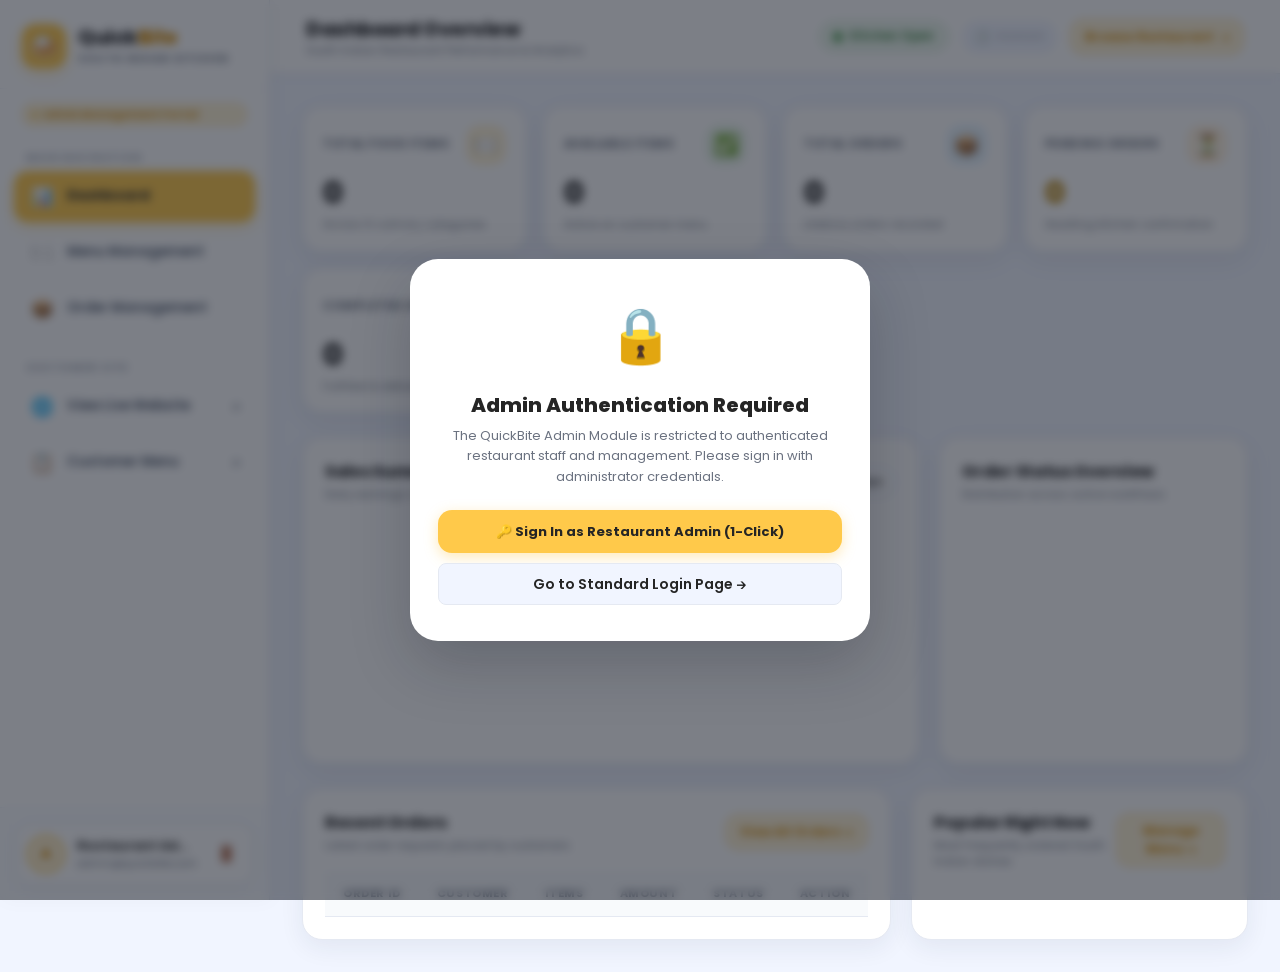
==== admin.html @ 6d0d82b1 "feat(admin): build South Indian Restaurant Admin Portal with menu CRUD and order management" ====
<!DOCTYPE html>
<html lang="en">
<head>
  <meta charset="UTF-8">
  <meta name="viewport" content="width=device-width, initial-scale=1.0">
  <title>Admin Portal — QuickBite South Indian Restaurant</title>
  
  <!-- Google Fonts: Poppins & Plus Jakarta Sans -->
  <link rel="preconnect" href="https://fonts.googleapis.com">
  <link rel="preconnect" href="https://fonts.gstatic.com" crossorigin>
  <link href="https://fonts.googleapis.com/css2?family=Plus+Jakarta+Sans:wght@400;500;600;700;800&family=Poppins:wght@300;400;500;600;700;800&display=swap" rel="stylesheet">
  
  <!-- Admin Stylesheet -->
  <link rel="stylesheet" href="css/admin.css">
  
  <!-- Favicon -->
  <link rel="icon" href="data:image/svg+xml,<svg xmlns=%22http://www.w3.org/2000/svg%22 viewBox=%220 0 100 100%22><text y=%22.9em%22 font-size=%2290%22>🍛</text></svg>">
</head>
<body>

  <!-- Mobile Sidebar Backdrop Overlay -->
  <div id="sidebar-backdrop" class="sidebar-backdrop" onclick="window.QuickBiteAdmin.closeMobileSidebar()"></div>

  <!-- Admin App Shell -->
  <div class="admin-shell">

    <!-- ========================================================================
         1. Sidebar Navigation
         ======================================================================== -->
    <aside id="admin-sidebar" class="admin-sidebar" aria-label="Admin Navigation Sidebar">
      <!-- Sidebar Brand Header -->
      <div class="sidebar-brand">
        <div class="sidebar-brand-mark" aria-hidden="true">🍛</div>
        <div class="sidebar-brand-text">
          <h1>Quick<span>Bite</span></h1>
          <p>South Indian Kitchen</p>
        </div>
      </div>

      <div class="sidebar-role-badge">
        <span>Admin Management Portal</span>
      </div>

      <!-- Navigation Links -->
      <nav class="sidebar-nav">
        <div class="nav-section-title">Main Navigation</div>
        <ul class="sidebar-nav-list">
          <li class="sidebar-nav-item">
            <a href="#dashboard" class="sidebar-nav-link active" data-view="dashboard">
              <span class="nav-icon">📊</span>
              <span>Dashboard</span>
            </a>
          </li>
          <li class="sidebar-nav-item">
            <a href="#menu" class="sidebar-nav-link" data-view="menu">
              <span class="nav-icon">🍽️</span>
              <span>Menu Management</span>
            </a>
          </li>
          <li class="sidebar-nav-item">
            <a href="#orders" class="sidebar-nav-link" data-view="orders">
              <span class="nav-icon">📦</span>
              <span>Order Management</span>
              <span id="badge-orders-pending" class="badge-counter" style="display: none;">0</span>
            </a>
          </li>
        </ul>

        <div class="nav-section-title" style="margin-top: 18px;">Customer Site</div>
        <ul class="sidebar-nav-list">
          <li class="sidebar-nav-item">
            <a href="index.html" class="sidebar-nav-link" target="_blank" rel="noopener">
              <span class="nav-icon">🌐</span>
              <span>View Live Website</span>
              <span style="margin-left: auto; font-size: 11px;">↗</span>
            </a>
          </li>
          <li class="sidebar-nav-item">
            <a href="menu.html" class="sidebar-nav-link" target="_blank" rel="noopener">
              <span class="nav-icon">📋</span>
              <span>Customer Menu</span>
              <span style="margin-left: auto; font-size: 11px;">↗</span>
            </a>
          </li>
        </ul>
      </nav>

      <!-- Sidebar Footer / Admin Session Profile -->
      <div class="sidebar-footer">
        <div class="admin-profile-card">
          <div class="admin-avatar">A</div>
          <div class="admin-info">
            <strong id="sidebar-admin-name">Restaurant Admin</strong>
            <small id="sidebar-admin-email">admin@quickbite.com</small>
          </div>
          <button type="button" class="btn-sidebar-logout" onclick="window.QuickBiteAdmin.handleLogout()" title="Log Out of Admin Portal" aria-label="Log Out">
            🚪
          </button>
        </div>
      </div>
    </aside>

    <!-- ========================================================================
         2. Main Administration Area
         ======================================================================== -->
    <main class="admin-main">

      <!-- Top Header Navigation -->
      <header class="admin-topbar">
        <div class="topbar-left">
          <button type="button" class="btn-mobile-toggle" onclick="window.QuickBiteAdmin.toggleMobileSidebar()" aria-label="Toggle navigation drawer">
            ☰
          </button>
          <div class="page-breadcrumb">
            <h2 id="topbar-breadcrumb-title">Dashboard Overview</h2>
            <p id="topbar-breadcrumb-sub">South Indian Restaurant Performance & Analytics</p>
          </div>
        </div>

        <div class="topbar-right">
          <!-- Kitchen Status Pill -->
          <button type="button" id="kitchen-status-pill" class="kitchen-live-pill" onclick="window.QuickBiteAdmin.toggleKitchenStatus()" title="Click to toggle kitchen status">
            <span class="kitchen-dot"></span>
            <span>Kitchen Open</span>
          </button>

          <!-- Digital Live Clock -->
          <div class="live-clock" title="Current Restaurant Time">
            <span>🕒</span>
            <span id="topbar-live-clock">--:--:--</span>
          </div>

          <!-- Customer Website Quick Link -->
          <a href="index.html" class="btn-topbar-action" target="_blank" rel="noopener">
            <span>Browse Restaurant</span>
            <span>↗</span>
          </a>
        </div>
      </header>

      <!-- Dynamic Views Container -->
      <div class="admin-content-area">

        <!-- ====================================================================
             VIEW 1: Dashboard
             ==================================================================== -->
        <section id="view-dashboard" class="admin-view active-view" aria-label="Dashboard Overview">

          <!-- 6 Key Statistics Cards -->
          <div class="dashboard-summary-grid">
            <!-- 1. Total Food Items -->
            <div class="stat-card">
              <div class="stat-card-header">
                <span class="stat-card-title">Total Food Items</span>
                <div class="stat-icon-wrap stat-icon-yellow">🍽️</div>
              </div>
              <div class="stat-value" id="stat-total-food">0</div>
              <div class="stat-subtext">Across 6 culinary categories</div>
            </div>

            <!-- 2. Available Food Items -->
            <div class="stat-card">
              <div class="stat-card-header">
                <span class="stat-card-title">Available Items</span>
                <div class="stat-icon-wrap stat-icon-green">✅</div>
              </div>
              <div class="stat-value" id="stat-avail-food">0</div>
              <div class="stat-subtext">Active on customer menu</div>
            </div>

            <!-- 3. Total Orders -->
            <div class="stat-card">
              <div class="stat-card-header">
                <span class="stat-card-title">Total Orders</span>
                <div class="stat-icon-wrap stat-icon-blue">📦</div>
              </div>
              <div class="stat-value" id="stat-total-orders">0</div>
              <div class="stat-subtext">Lifetime orders recorded</div>
            </div>

            <!-- 4. Pending Orders -->
            <div class="stat-card">
              <div class="stat-card-header">
                <span class="stat-card-title">Pending Orders</span>
                <div class="stat-icon-wrap stat-icon-amber">⏳</div>
              </div>
              <div class="stat-value" id="stat-pending-orders" style="color: #B78103;">0</div>
              <div class="stat-subtext">Awaiting kitchen confirmation</div>
            </div>

            <!-- 5. Completed Orders -->
            <div class="stat-card">
              <div class="stat-card-header">
                <span class="stat-card-title">Completed Orders</span>
                <div class="stat-icon-wrap stat-icon-purple">🎉</div>
              </div>
              <div class="stat-value" id="stat-completed-orders">0</div>
              <div class="stat-subtext">Fulfilled &amp; delivered</div>
            </div>

            <!-- 6. Total Revenue -->
            <div class="stat-card">
              <div class="stat-card-header">
                <span class="stat-card-title">Total Revenue</span>
                <div class="stat-icon-wrap stat-icon-gold">₹</div>
              </div>
              <div class="stat-value" id="stat-total-revenue" style="color: var(--gold-dark);">₹0</div>
              <div class="stat-subtext">
                <span class="stat-trend-up">↑ 12.8%</span> vs last week
              </div>
            </div>
          </div>

          <!-- Mid Section: Sales Analytics Chart & Order Status Overview -->
          <div class="dashboard-analytics-grid">
            <!-- Left: Sales Revenue Chart -->
            <div class="analytics-card">
              <div class="card-header-row">
                <div>
                  <h3 class="card-heading">Sales Summary &amp; Revenue Curve</h3>
                  <p class="card-subtitle">Daily earnings over the past 7 days (₹ INR)</p>
                </div>
                <div class="pill-select-group">
                  <span class="pill-tab active">Past 7 Days</span>
                </div>
              </div>

              <!-- SVG Sales Chart -->
              <div id="dashboard-sales-chart" class="chart-container">
                <!-- Dynamically populated SVG curve by js/admin.js -->
              </div>
            </div>

            <!-- Right: Order Status Overview -->
            <div class="analytics-card">
              <div class="card-header-row">
                <div>
                  <h3 class="card-heading">Order Status Overview</h3>
                  <p class="card-subtitle">Distribution across active workflows</p>
                </div>
              </div>

              <!-- Status Distribution Progress Bars -->
              <div id="status-progress-container" class="status-progress-list">
                <!-- Rendered dynamically -->
              </div>
            </div>
          </div>

          <!-- Lower Section: Recent Orders & Popular Dishes -->
          <div class="dashboard-lower-grid">
            <!-- Left: Recent Orders Table -->
            <div class="analytics-card">
              <div class="card-header-row">
                <div>
                  <h3 class="card-heading">Recent Orders</h3>
                  <p class="card-subtitle">Latest order requests placed by customers</p>
                </div>
                <button type="button" class="btn-topbar-action" onclick="window.QuickBiteAdmin.switchView('orders')">
                  View All Orders →
                </button>
              </div>

              <div class="table-responsive">
                <table class="admin-table">
                  <thead>
                    <tr>
                      <th>Order ID</th>
                      <th>Customer</th>
                      <th>Items</th>
                      <th>Amount</th>
                      <th>Status</th>
                      <th>Action</th>
                    </tr>
                  </thead>
                  <tbody id="recent-orders-tbody">
                    <!-- Populated dynamically -->
                  </tbody>
                </table>
              </div>
            </div>

            <!-- Right: Popular Food Items -->
            <div class="analytics-card">
              <div class="card-header-row">
                <div>
                  <h3 class="card-heading">Popular Right Now</h3>
                  <p class="card-subtitle">Most frequently ordered South Indian dishes</p>
                </div>
                <button type="button" class="btn-topbar-action" onclick="window.QuickBiteAdmin.switchView('menu')">
                  Manage Menu →
                </button>
              </div>

              <div id="popular-dishes-container" class="popular-dish-list">
                <!-- Populated dynamically -->
              </div>
            </div>
          </div>

        </section>

        <!-- ====================================================================
             VIEW 2: Menu Management (CRUD)
             ==================================================================== -->
        <section id="view-menu" class="admin-view" aria-label="Menu Management">

          <!-- Top Toolbar with Search, Category Pills, Filters & Add Button -->
          <div class="menu-mgmt-toolbar">
            <div class="toolbar-top-row">
              <!-- Search Bar -->
              <div class="search-box-wrap">
                <span class="search-icon" aria-hidden="true">🔍</span>
                <input
                  type="search"
                  id="menu-search-input"
                  class="search-input"
                  placeholder="Search dishes by name or description..."
                  autocomplete="off"
                >
              </div>

              <!-- Action Buttons -->
              <div class="toolbar-actions">
                <button type="button" class="btn-primary-yellow" onclick="window.QuickBiteAdmin.openAddFoodModal()">
                  <span style="font-size: 16px;">＋</span>
                  <span>Add Food Item</span>
                </button>
              </div>
            </div>

            <!-- Category Filter Pills Bar -->
            <div class="category-filter-bar">
              <button type="button" class="category-filter-pill active" data-category="all">All Categories</button>
              <button type="button" class="category-filter-pill" data-category="South Indian">South Indian</button>
              <button type="button" class="category-filter-pill" data-category="North Indian">North Indian</button>
              <button type="button" class="category-filter-pill" data-category="Rice & Biryani">Rice &amp; Biryani</button>
              <button type="button" class="category-filter-pill" data-category="Snacks">Snacks</button>
              <button type="button" class="category-filter-pill" data-category="Desserts">Desserts</button>
              <button type="button" class="category-filter-pill" data-category="Drinks">Drinks</button>
            </div>

            <!-- Secondary Filters & Item Count -->
            <div class="filter-secondary-row">
              <div class="quick-filter-toggles">
                <label class="filter-toggle-label">
                  <input type="checkbox" id="filter-veg-only">
                  <span>Vegetarian Only</span>
                </label>
                <label class="filter-toggle-label">
                  <input type="checkbox" id="filter-available-only">
                  <span>Available in Stock Only</span>
                </label>
              </div>

              <div id="menu-count-display" style="font-weight: 600;">
                Showing dishes...
              </div>
            </div>
          </div>

          <!-- Food Items Cards Grid -->
          <div id="menu-items-grid" class="menu-cards-grid">
            <!-- Dynamically populated by js/admin.js -->
          </div>

        </section>

        <!-- ====================================================================
             VIEW 3: Order Management
             ==================================================================== -->
        <section id="view-orders" class="admin-view" aria-label="Order Management">

          <!-- Workflow Status Tabs -->
          <div class="order-tabs-container">
            <button type="button" class="order-tab-btn active" data-status="all">
              <span>All Orders</span>
              <span id="tab-count-all" class="tab-count">0</span>
            </button>
            <button type="button" class="order-tab-btn" data-status="Pending">
              <span>Pending</span>
              <span id="tab-count-pending" class="tab-count">0</span>
            </button>
            <button type="button" class="order-tab-btn" data-status="Confirmed">
              <span>Confirmed</span>
              <span id="tab-count-confirmed" class="tab-count">0</span>
            </button>
            <button type="button" class="order-tab-btn" data-status="Preparing">
              <span>Preparing</span>
              <span id="tab-count-preparing" class="tab-count">0</span>
            </button>
            <button type="button" class="order-tab-btn" data-status="Ready for Pickup">
              <span>Ready for Pickup</span>
              <span id="tab-count-ready-for-pickup" class="tab-count">0</span>
            </button>
            <button type="button" class="order-tab-btn" data-status="Completed">
              <span>Completed</span>
              <span id="tab-count-completed" class="tab-count">0</span>
            </button>
            <button type="button" class="order-tab-btn" data-status="Cancelled">
              <span>Cancelled</span>
              <span id="tab-count-cancelled" class="tab-count">0</span>
            </button>
          </div>

          <!-- Order Filter Toolbar -->
          <div class="order-filter-toolbar">
            <div class="search-box-wrap">
              <span class="search-icon" aria-hidden="true">🔍</span>
              <input
                type="search"
                id="order-search-input"
                class="search-input"
                placeholder="Search by Order ID (#QB-1048), Customer, Phone, or Dish..."
                autocomplete="off"
              >
            </div>

            <div class="order-filter-controls">
              <select id="order-date-filter" class="filter-select" aria-label="Filter orders by date">
                <option value="all">All Dates</option>
                <option value="today">Today's Orders</option>
                <option value="week">Past 7 Days</option>
              </select>
            </div>
          </div>

          <!-- Dedicated Orders Table -->
          <div class="table-card">
            <div class="table-responsive">
              <table class="admin-table">
                <thead>
                  <tr>
                    <th>Order ID</th>
                    <th>Customer Name &amp; Phone</th>
                    <th>Ordered Food Items</th>
                    <th>Qty</th>
                    <th>Total (₹)</th>
                    <th>Date &amp; Time</th>
                    <th>Payment</th>
                    <th>Order Status</th>
                    <th>Action</th>
                  </tr>
                </thead>
                <tbody id="orders-table-tbody">
                  <!-- Dynamically populated by js/admin.js -->
                </tbody>
              </table>
            </div>
          </div>

        </section>

      </div>
    </main>

  </div>

  <!-- ==========================================================================
       MODAL 1: Add / Edit Food Item Modal
       ========================================================================== -->
  <div id="food-modal" class="modal-overlay" role="dialog" aria-modal="true" aria-labelledby="food-modal-title">
    <div class="modal-dialog">
      <div class="modal-header">
        <h3 id="food-modal-title">Add New Food Item</h3>
        <button type="button" class="btn-modal-close" onclick="window.QuickBiteAdmin.closeFoodModal()" aria-label="Close modal">✕</button>
      </div>

      <form id="food-form">
        <div class="modal-body">
          <!-- Food Name -->
          <div class="form-group">
            <label for="food-input-name" class="form-label">Food Dish Name <span>*</span></label>
            <input type="text" id="food-input-name" class="form-input" placeholder="e.g. Masala Dosa, Ghee Pongal" required>
          </div>

          <!-- Category and Price (2-Column) -->
          <div class="form-row-2">
            <div class="form-group">
              <label for="food-input-category" class="form-label">Category <span>*</span></label>
              <select id="food-input-category" class="form-select" required>
                <option value="South Indian">South Indian</option>
                <option value="North Indian">North Indian</option>
                <option value="Rice & Biryani">Rice &amp; Biryani</option>
                <option value="Snacks">Snacks</option>
                <option value="Desserts">Desserts</option>
                <option value="Drinks">Drinks</option>
              </select>
            </div>

            <div class="form-group">
              <label for="food-input-price" class="form-label">Price (₹) <span>*</span></label>
              <input type="number" id="food-input-price" class="form-input" placeholder="e.g. 89" min="0" step="1" required>
            </div>
          </div>

          <!-- Dietary Type (Veg / Non-Veg) -->
          <div class="form-group">
            <label class="form-label">Dietary Type <span>*</span></label>
            <div class="diet-radio-group">
              <label class="radio-pill-label">
                <input type="radio" name="food_diet" id="food-diet-veg" value="veg" checked>
                <span class="food-diet-dot veg"></span>
                <span>Vegetarian</span>
              </label>
              <label class="radio-pill-label">
                <input type="radio" name="food_diet" id="food-diet-nonveg" value="non-veg">
                <span class="food-diet-dot non-veg"></span>
                <span>Non-Vegetarian</span>
              </label>
            </div>
          </div>

          <!-- Image URL with Live Preview & Preset Selector -->
          <div class="form-group">
            <label for="food-input-image" class="form-label">Food Image URL</label>
            <input type="url" id="food-input-image" class="form-input" placeholder="https://... or choose preset below">
            
            <div style="margin-top: 6px;">
              <span style="font-size: 11px; font-weight: 600; color: var(--text-muted);">Quick preset sample food images:</span>
              <div id="preset-images-container" class="preset-images-group">
                <!-- Buttons injected dynamically -->
              </div>
            </div>

            <div id="food-image-preview" class="image-preview-box">
              <span style="font-size: 11px; color: var(--text-muted);">Image preview will appear here</span>
            </div>
          </div>

          <!-- Description -->
          <div class="form-group">
            <label for="food-input-desc" class="form-label">Description</label>
            <textarea id="food-input-desc" class="form-textarea" rows="2" placeholder="Brief appetizing description of ingredients and spices..."></textarea>
          </div>

          <!-- Initial Availability Checkbox -->
          <div class="form-group">
            <label class="radio-pill-label">
              <input type="checkbox" id="food-input-available" checked>
              <span><strong>Mark as Available</strong> (Immediately orderable on customer menu)</span>
            </label>
          </div>
        </div>

        <div class="modal-footer">
          <button type="button" class="btn-card-action" style="width: auto; padding: 0 16px; height: 38px;" onclick="window.QuickBiteAdmin.closeFoodModal()">
            Cancel
          </button>
          <button type="submit" class="btn-primary-yellow">
            Save Food Item
          </button>
        </div>
      </form>
    </div>
  </div>

  <!-- ==========================================================================
       MODAL 2: Delete Food Item Confirmation Modal
       ========================================================================== -->
  <div id="delete-modal" class="modal-overlay" role="dialog" aria-modal="true" aria-labelledby="delete-modal-title">
    <div class="modal-dialog" style="max-width: 440px;">
      <div class="modal-header">
        <h3 id="delete-modal-title" style="color: #C62828;">Delete Food Item</h3>
        <button type="button" class="btn-modal-close" onclick="window.QuickBiteAdmin.closeDeleteModal()" aria-label="Close modal">✕</button>
      </div>
      <div class="modal-body" style="text-align: center; padding: 28px 24px;">
        <div style="font-size: 48px; margin-bottom: 12px;">⚠️</div>
        <h4 style="font-size: 16px; font-weight: 700; margin-bottom: 8px;">Are you sure?</h4>
        <p style="font-size: 13px; color: var(--text-muted); line-height: 1.6;">
          You are about to permanently delete <strong id="delete-food-name-target" style="color: var(--text-charcoal);">this dish</strong> from the restaurant database. This change will immediately remove it from the customer-facing menu.
        </p>
      </div>
      <div class="modal-footer" style="justify-content: center; gap: 12px;">
        <button type="button" class="btn-card-action" style="width: auto; padding: 0 18px; height: 38px;" onclick="window.QuickBiteAdmin.closeDeleteModal()">
          Cancel
        </button>
        <button type="button" class="btn-primary-yellow" style="background: #C62828; color: #FFF; box-shadow: none;" onclick="window.QuickBiteAdmin.confirmDeleteFood()">
          Yes, Delete Dish
        </button>
      </div>
    </div>
  </div>

  <!-- ==========================================================================
       MODAL 3: Complete Order Details Receipt Modal
       ========================================================================== -->
  <div id="order-details-modal" class="modal-overlay" role="dialog" aria-modal="true" aria-labelledby="modal-order-id-title">
    <div class="modal-dialog" style="max-width: 620px;">
      <div class="modal-header">
        <div>
          <span style="font-size: 11px; font-weight: 700; color: var(--gold-dark); text-transform: uppercase;">QuickBite Kitchen Order Invoice</span>
          <h3 id="modal-order-id-title">#QB-0000</h3>
        </div>
        <button type="button" class="btn-modal-close" onclick="window.QuickBiteAdmin.closeOrderDetailsModal()" aria-label="Close modal">✕</button>
      </div>

      <div class="modal-body">
        <!-- Customer & Delivery Meta Grid -->
        <div class="order-details-card">
          <div class="order-receipt-grid">
            <div class="receipt-meta-block">
              <strong>Customer Name:</strong>
              <span id="modal-order-cust-name">—</span>
            </div>
            <div class="receipt-meta-block">
              <strong>Phone Number:</strong>
              <span id="modal-order-cust-phone">—</span>
            </div>
            <div class="receipt-meta-block">
              <strong>Order Placed At:</strong>
              <span id="modal-order-date">—</span>
            </div>
            <div class="receipt-meta-block">
              <strong>Payment Method:</strong>
              <span id="modal-order-payment">—</span>
            </div>
            <div class="receipt-meta-block" style="grid-column: 1 / -1;">
              <strong>Delivery Address:</strong>
              <span id="modal-order-cust-address">—</span>
            </div>
          </div>
        </div>

        <!-- Ordered Items Table -->
        <h4 style="font-size: 13px; font-weight: 700; margin-bottom: -6px;">Ordered Food Items</h4>
        <table class="order-items-receipt-table">
          <thead>
            <tr>
              <th>Dish</th>
              <th>Rate</th>
              <th>Qty</th>
              <th style="text-align: right;">Amount</th>
            </tr>
          </thead>
          <tbody id="modal-order-items-tbody">
            <!-- Dynamically populated -->
          </tbody>
        </table>

        <!-- Bill Breakdown -->
        <div class="order-bill-summary-rows">
          <div class="bill-row-item">
            <span>Subtotal:</span>
            <strong id="modal-order-subtotal">₹0</strong>
          </div>
          <div class="bill-row-item">
            <span>Delivery Fee:</span>
            <span id="modal-order-delivery">₹0</span>
          </div>
          <div class="bill-row-item">
            <span>Taxes &amp; Packaging (5%):</span>
            <span id="modal-order-tax">₹0</span>
          </div>
          <div class="bill-row-item total-bold">
            <span>Grand Total:</span>
            <span id="modal-order-total" style="color: var(--gold-dark);">₹0</span>
          </div>
        </div>

        <!-- Order Workflow Status Updater inside Modal -->
        <div style="background: var(--secondary-cream); padding: 14px 18px; border-radius: var(--radius-md); border: 1px solid rgba(245, 184, 46, 0.4); display: flex; align-items: center; justify-content: space-between; gap: 12px; flex-wrap: wrap;">
          <div>
            <strong style="display: block; font-size: 12.5px; color: var(--text-charcoal);">Update Order Status:</strong>
            <small style="font-size: 11px; color: var(--text-muted);">Change customer order fulfillment stage</small>
          </div>
          <div style="display: flex; gap: 8px;">
            <select id="modal-order-status-select" class="form-select" style="padding: 6px 12px; font-size: 12px; font-weight: 700;">
              <option value="Pending">Pending</option>
              <option value="Confirmed">Confirmed</option>
              <option value="Preparing">Preparing</option>
              <option value="Ready for Pickup">Ready for Pickup</option>
              <option value="Completed">Completed</option>
              <option value="Cancelled">Cancelled</option>
            </select>
            <button type="button" class="btn-primary-yellow" style="padding: 6px 14px; font-size: 12px;" onclick="window.QuickBiteAdmin.saveModalStatusChange()">
              Update
            </button>
          </div>
        </div>
      </div>

      <div class="modal-footer">
        <button type="button" class="btn-card-action" style="width: auto; padding: 0 16px; height: 38px;" onclick="window.print()" title="Print receipt or save PDF">
          🖨️ Print Order
        </button>
        <button type="button" class="btn-primary-yellow" onclick="window.QuickBiteAdmin.closeOrderDetailsModal()">
          Close
        </button>
      </div>
    </div>
  </div>

  <!-- ==========================================================================
       4. Authorization Gate Overlay (If not logged in as Admin)
       ========================================================================== -->
  <div id="admin-auth-overlay" class="modal-overlay">
    <div class="modal-dialog" style="max-width: 460px; text-align: center; padding: 36px 28px;">
      <div style="font-size: 54px; margin-bottom: 14px;">🔒</div>
      <h3 style="font-size: 20px; font-weight: 800; color: var(--text-charcoal); margin-bottom: 6px;">
        Admin Authentication Required
      </h3>
      <p style="font-size: 13px; color: var(--text-muted); line-height: 1.6; margin-bottom: 22px;">
        The QuickBite Admin Module is restricted to authenticated restaurant staff and management. Please sign in with administrator credentials.
      </p>

      <div style="display: flex; flex-direction: column; gap: 10px;">
        <button type="button" class="btn-primary-yellow" style="justify-content: center; padding: 12px;" onclick="window.QuickBiteAdmin.handleDemoAdminLogin()">
          🔑 Sign In as Restaurant Admin (1-Click)
        </button>
        <a href="login.html?redirect=admin.html" class="btn-card-action" style="width: 100%; height: 42px; justify-content: center; font-weight: 600;">
          Go to Standard Login Page →
        </a>
      </div>
    </div>
  </div>

  <!-- Toast Feedback Box -->
  <div id="admin-toast-box" class="admin-toast-box" aria-live="polite"></div>

  <!-- Shared Scripts & Admin Logic -->
  <script src="js/storage.js"></script>
  <script src="js/admin.js"></script>
</body>
</html>
---- css/admin.css ----
/* ==============================================================================
   QuickBite — South Indian Restaurant Admin Portal Stylesheet
   Theme:
   - Primary colour: Warm Yellow (#FFC94A)
   - Secondary colour: Soft Cream (#FFF3D6)
   - Background: Very Light Blue (#F1F5FF)
   - Cards: White (#FFFFFF)
   - Text: Dark Charcoal (#252525)
   - Accent: Golden Yellow (#F5B82E)
   ============================================================================== */

@import url('https://fonts.googleapis.com/css2?family=Plus+Jakarta+Sans:wght@400;500;600;700;800&family=Poppins:wght@300;400;500;600;700;800&display=swap');

:root {
  /* Core Theme Colors */
  --primary-yellow: #FFC94A;
  --primary-yellow-hover: #F5B82E;
  --secondary-cream: #FFF3D6;
  --cream-light: #FFFBF0;
  --bg-light-blue: #F1F5FF;
  --card-white: #FFFFFF;
  --text-charcoal: #252525;
  --text-muted: #6B7280;
  --text-light: #9CA3AF;
  --accent-gold: #F5B82E;
  --gold-dark: #D68B00;
  --border-subtle: #E5E9F2;
  --border-light: #F0F3FA;

  /* Semantic Feedback Colors */
  --status-pending-bg: #FFF8E1;
  --status-pending-text: #B78103;
  --status-pending-border: #FFE082;

  --status-confirmed-bg: #E3F2FD;
  --status-confirmed-text: #1565C0;
  --status-confirmed-border: #90CAF9;

  --status-preparing-bg: #F3E5F5;
  --status-preparing-text: #7B1FA2;
  --status-preparing-border: #CE93D8;

  --status-ready-bg: #E0F2F1;
  --status-ready-text: #00695C;
  --status-ready-border: #80CBC4;

  --status-completed-bg: #E8F5E9;
  --status-completed-text: #2E7D32;
  --status-completed-border: #A5D6A7;

  --status-cancelled-bg: #FFEBEE;
  --status-cancelled-text: #C62828;
  --status-cancelled-border: #EF9A9A;

  --veg-green: #2E7D32;
  --nonveg-red: #D32F2F;

  /* Typography */
  --font-sans: 'Poppins', 'Plus Jakarta Sans', system-ui, -apple-system, sans-serif;

  /* Geometry & Shadows */
  --radius-sm: 8px;
  --radius-md: 14px;
  --radius-lg: 20px;
  --radius-xl: 28px;
  --radius-pill: 9999px;

  --shadow-subtle: 0 4px 16px rgba(37, 37, 37, 0.04);
  --shadow-card: 0 8px 24px rgba(35, 48, 77, 0.07);
  --shadow-card-hover: 0 14px 34px rgba(35, 48, 77, 0.12);
  --shadow-dropdown: 0 12px 32px rgba(20, 24, 40, 0.12);
  --shadow-modal: 0 24px 60px rgba(18, 22, 36, 0.22);
  --shadow-btn: 0 4px 14px rgba(255, 201, 74, 0.4);

  --transition: all 0.22s cubic-bezier(0.16, 1, 0.3, 1);
  --sidebar-width: 270px;
}

/* Base Styles */
*, *::before, *::after {
  box-sizing: border-box;
  margin: 0;
  padding: 0;
}

html, body {
  width: 100%;
  min-height: 100%;
  font-family: var(--font-sans);
  color: var(--text-charcoal);
  background: var(--bg-light-blue);
  line-height: 1.5;
  -webkit-font-smoothing: antialiased;
}

button, input, select, textarea {
  font: inherit;
  color: inherit;
}

button {
  cursor: pointer;
  border: none;
  background: none;
  outline: none;
}

a {
  color: inherit;
  text-decoration: none;
}

/* Layout Wrapper */
.admin-shell {
  display: flex;
  min-height: 100vh;
  position: relative;
  overflow-x: hidden;
}

/* ==============================================================================
   Sidebar Navigation
   ============================================================================== */
.admin-sidebar {
  width: var(--sidebar-width);
  background: var(--card-white);
  border-right: 1px solid var(--border-subtle);
  display: flex;
  flex-direction: column;
  position: fixed;
  top: 0;
  bottom: 0;
  left: 0;
  z-index: 100;
  transition: transform 0.3s cubic-bezier(0.16, 1, 0.3, 1);
  box-shadow: 2px 0 20px rgba(35, 48, 77, 0.03);
}

.sidebar-brand {
  display: flex;
  align-items: center;
  gap: 12px;
  padding: 24px 22px 20px;
  border-bottom: 1px solid var(--border-light);
}

.sidebar-brand-mark {
  width: 44px;
  height: 44px;
  background: var(--primary-yellow);
  border-radius: var(--radius-md);
  display: grid;
  place-items: center;
  font-size: 24px;
  box-shadow: var(--shadow-btn);
  flex-shrink: 0;
}

.sidebar-brand-text h1 {
  font-size: 20px;
  font-weight: 800;
  letter-spacing: -0.5px;
  line-height: 1.1;
  color: var(--text-charcoal);
}

.sidebar-brand-text h1 span {
  color: var(--gold-dark);
}

.sidebar-brand-text p {
  font-size: 10px;
  font-weight: 700;
  letter-spacing: 1.2px;
  color: var(--text-muted);
  text-transform: uppercase;
  margin-top: 3px;
}

.sidebar-role-badge {
  display: inline-flex;
  align-items: center;
  gap: 5px;
  padding: 3px 9px;
  background: var(--secondary-cream);
  color: var(--gold-dark);
  font-size: 10px;
  font-weight: 700;
  border-radius: var(--radius-pill);
  margin: 14px 22px 0;
  border: 1px solid rgba(245, 184, 46, 0.3);
}

.sidebar-role-badge::before {
  content: '';
  width: 6px;
  height: 6px;
  border-radius: 50%;
  background: var(--accent-gold);
}

/* Nav Menu */
.sidebar-nav {
  padding: 16px 14px;
  flex: 1;
  overflow-y: auto;
}

.nav-section-title {
  font-size: 10px;
  font-weight: 700;
  text-transform: uppercase;
  letter-spacing: 1.2px;
  color: var(--text-light);
  padding: 8px 12px 6px;
}

.sidebar-nav-list {
  list-style: none;
  display: flex;
  flex-direction: column;
  gap: 5px;
}

.sidebar-nav-item {
  width: 100%;
}

.sidebar-nav-link {
  display: flex;
  align-items: center;
  gap: 13px;
  padding: 12px 16px;
  border-radius: var(--radius-md);
  font-size: 13.5px;
  font-weight: 600;
  color: #4A5568;
  transition: var(--transition);
  position: relative;
}

.sidebar-nav-link .nav-icon {
  font-size: 18px;
  width: 24px;
  display: grid;
  place-items: center;
}

.sidebar-nav-link:hover {
  background: var(--secondary-cream);
  color: var(--text-charcoal);
  transform: translateX(3px);
}

.sidebar-nav-link.active {
  background: var(--primary-yellow);
  color: var(--text-charcoal);
  font-weight: 700;
  box-shadow: 0 4px 14px rgba(255, 201, 74, 0.35);
}

.sidebar-nav-link .badge-counter {
  margin-left: auto;
  font-size: 10.5px;
  font-weight: 700;
  padding: 2px 8px;
  border-radius: var(--radius-pill);
  background: var(--card-white);
  color: var(--text-charcoal);
  box-shadow: 0 2px 6px rgba(0, 0, 0, 0.08);
}

.sidebar-nav-link.active .badge-counter {
  background: var(--text-charcoal);
  color: #FFF;
}

/* Sidebar Footer Profile */
.sidebar-footer {
  padding: 16px;
  border-top: 1px solid var(--border-light);
  background: #FAFCFF;
}

.admin-profile-card {
  display: flex;
  align-items: center;
  gap: 12px;
  padding: 10px;
  border-radius: var(--radius-md);
  background: var(--card-white);
  border: 1px solid var(--border-subtle);
  box-shadow: var(--shadow-subtle);
}

.admin-avatar {
  width: 38px;
  height: 38px;
  border-radius: 50%;
  background: var(--secondary-cream);
  border: 2px solid var(--primary-yellow);
  display: grid;
  place-items: center;
  font-size: 16px;
  font-weight: 700;
  color: var(--gold-dark);
  flex-shrink: 0;
}

.admin-info {
  flex: 1;
  min-width: 0;
}

.admin-info strong {
  display: block;
  font-size: 12.5px;
  font-weight: 700;
  color: var(--text-charcoal);
  white-space: nowrap;
  overflow: hidden;
  text-overflow: ellipsis;
}

.admin-info small {
  display: block;
  font-size: 10.5px;
  color: var(--text-muted);
}

.btn-sidebar-logout {
  width: 32px;
  height: 32px;
  display: grid;
  place-items: center;
  border-radius: var(--radius-sm);
  color: var(--text-muted);
  font-size: 15px;
  transition: var(--transition);
}

.btn-sidebar-logout:hover {
  background: var(--status-cancelled-bg);
  color: var(--status-cancelled-text);
}

/* ==============================================================================
   Main Content Area & Top Header
   ============================================================================== */
.admin-main {
  flex: 1;
  margin-left: var(--sidebar-width);
  display: flex;
  flex-direction: column;
  min-width: 0;
  min-height: 100vh;
}

.admin-topbar {
  height: 74px;
  background: var(--card-white);
  border-bottom: 1px solid var(--border-subtle);
  display: flex;
  align-items: center;
  justify-content: space-between;
  padding: 0 clamp(16px, 3vw, 36px);
  position: sticky;
  top: 0;
  z-index: 90;
  box-shadow: 0 2px 10px rgba(35, 48, 77, 0.03);
}

.topbar-left {
  display: flex;
  align-items: center;
  gap: 14px;
}

.btn-mobile-toggle {
  display: none;
  width: 40px;
  height: 40px;
  border-radius: var(--radius-md);
  border: 1px solid var(--border-subtle);
  background: var(--bg-light-blue);
  color: var(--text-charcoal);
  font-size: 18px;
  place-items: center;
}

.page-breadcrumb h2 {
  font-size: 20px;
  font-weight: 800;
  letter-spacing: -0.5px;
  color: var(--text-charcoal);
}

.page-breadcrumb p {
  font-size: 11px;
  color: var(--text-muted);
  margin-top: -2px;
}

.topbar-right {
  display: flex;
  align-items: center;
  gap: 14px;
}

.kitchen-live-pill {
  display: flex;
  align-items: center;
  gap: 8px;
  padding: 6px 14px;
  background: #EDF7EE;
  border: 1px solid #C8E6C9;
  border-radius: var(--radius-pill);
  font-size: 11.5px;
  font-weight: 600;
  color: #2E7D32;
}

.kitchen-dot {
  width: 8px;
  height: 8px;
  border-radius: 50%;
  background: #388E3C;
  box-shadow: 0 0 0 3px rgba(76, 175, 80, 0.25);
  animation: pulse 1.8s infinite;
}

@keyframes pulse {
  0% { transform: scale(0.95); box-shadow: 0 0 0 0 rgba(76, 175, 80, 0.4); }
  70% { transform: scale(1); box-shadow: 0 0 0 6px rgba(76, 175, 80, 0); }
  100% { transform: scale(0.95); box-shadow: 0 0 0 0 rgba(76, 175, 80, 0); }
}

.live-clock {
  font-size: 12px;
  font-weight: 600;
  color: var(--text-muted);
  background: var(--bg-light-blue);
  padding: 7px 12px;
  border-radius: var(--radius-md);
  display: flex;
  align-items: center;
  gap: 6px;
}

.btn-topbar-action {
  display: inline-flex;
  align-items: center;
  gap: 7px;
  padding: 8px 14px;
  border-radius: var(--radius-md);
  font-size: 12px;
  font-weight: 700;
  background: var(--secondary-cream);
  color: var(--gold-dark);
  border: 1px solid rgba(245, 184, 46, 0.35);
  transition: var(--transition);
}

.btn-topbar-action:hover {
  background: var(--primary-yellow);
  color: var(--text-charcoal);
  transform: translateY(-1px);
}

/* Page Body View Containers */
.admin-content-area {
  padding: clamp(18px, 2.8vw, 32px);
  flex: 1;
}

.admin-view {
  display: none;
  animation: fadeIn 0.25s ease-out;
}

.admin-view.active-view {
  display: block;
}

@keyframes fadeIn {
  from { opacity: 0; transform: translateY(6px); }
  to { opacity: 1; transform: translateY(0); }
}

/* ==============================================================================
   Dashboard View Components
   ============================================================================== */
.dashboard-summary-grid {
  display: grid;
  grid-template-columns: repeat(auto-fit, minmax(180px, 1fr));
  gap: 16px;
  margin-bottom: 24px;
}

.stat-card {
  background: var(--card-white);
  border-radius: var(--radius-lg);
  padding: 18px 20px;
  border: 1px solid var(--border-subtle);
  box-shadow: var(--shadow-card);
  transition: var(--transition);
  position: relative;
  overflow: hidden;
}

.stat-card:hover {
  transform: translateY(-3px);
  box-shadow: var(--shadow-card-hover);
}

.stat-card-header {
  display: flex;
  align-items: center;
  justify-content: space-between;
  margin-bottom: 12px;
}

.stat-card-title {
  font-size: 11.5px;
  font-weight: 700;
  color: var(--text-muted);
  text-transform: uppercase;
  letter-spacing: 0.5px;
}

.stat-icon-wrap {
  width: 40px;
  height: 40px;
  border-radius: var(--radius-md);
  display: grid;
  place-items: center;
  font-size: 20px;
  flex-shrink: 0;
}

.stat-icon-yellow { background: var(--secondary-cream); color: var(--gold-dark); }
.stat-icon-green { background: #E8F5E9; color: #2E7D32; }
.stat-icon-blue { background: #E3F2FD; color: #1565C0; }
.stat-icon-amber { background: #FFF3E0; color: #E65100; }
.stat-icon-purple { background: #EDE7F6; color: #512DA8; }
.stat-icon-gold { background: linear-gradient(135deg, #FFF3D6, #FFC94A); color: #7B4B00; }

.stat-value {
  font-size: clamp(24px, 2.5vw, 30px);
  font-weight: 800;
  letter-spacing: -1px;
  color: var(--text-charcoal);
  line-height: 1.1;
  margin-bottom: 6px;
}

.stat-subtext {
  font-size: 11px;
  color: var(--text-muted);
  display: flex;
  align-items: center;
  gap: 5px;
}

.stat-trend-up {
  color: #2E7D32;
  font-weight: 700;
}

/* Dashboard 2-Column Analytics Layout */
.dashboard-analytics-grid {
  display: grid;
  grid-template-columns: 2fr 1fr;
  gap: 20px;
  margin-bottom: 24px;
}

.analytics-card {
  background: var(--card-white);
  border-radius: var(--radius-lg);
  padding: 22px;
  border: 1px solid var(--border-subtle);
  box-shadow: var(--shadow-card);
}

.card-header-row {
  display: flex;
  align-items: center;
  justify-content: space-between;
  margin-bottom: 18px;
}

.card-heading {
  font-size: 16px;
  font-weight: 800;
  letter-spacing: -0.3px;
  color: var(--text-charcoal);
}

.card-subtitle {
  font-size: 11px;
  color: var(--text-muted);
  margin-top: 2px;
}

.pill-select-group {
  display: flex;
  gap: 4px;
  background: var(--bg-light-blue);
  padding: 3px;
  border-radius: var(--radius-md);
}

.pill-tab {
  padding: 4px 10px;
  border-radius: var(--radius-sm);
  font-size: 11px;
  font-weight: 600;
  color: var(--text-muted);
  transition: var(--transition);
}

.pill-tab.active {
  background: var(--card-white);
  color: var(--text-charcoal);
  box-shadow: 0 2px 6px rgba(0, 0, 0, 0.06);
}

/* Modern SVG Sales Chart Container */
.chart-container {
  width: 100%;
  height: 220px;
  position: relative;
  display: flex;
  align-items: flex-end;
}

.chart-svg {
  width: 100%;
  height: 100%;
  overflow: visible;
}

/* Status Breakdown Bars */
.status-progress-list {
  display: flex;
  flex-direction: column;
  gap: 14px;
}

.status-progress-item {
  display: flex;
  flex-direction: column;
  gap: 6px;
}

.status-progress-meta {
  display: flex;
  justify-content: space-between;
  font-size: 12px;
  font-weight: 600;
}

.status-progress-track {
  height: 9px;
  background: #F0F4FA;
  border-radius: var(--radius-pill);
  overflow: hidden;
  position: relative;
}

.status-progress-fill {
  height: 100%;
  border-radius: var(--radius-pill);
  transition: width 0.8s cubic-bezier(0.16, 1, 0.3, 1);
}

/* Dashboard Lower Grid (Recent Orders & Popular Dishes) */
.dashboard-lower-grid {
  display: grid;
  grid-template-columns: 3fr 2fr;
  gap: 20px;
}

/* Popular Food Items List */
.popular-dish-list {
  display: flex;
  flex-direction: column;
  gap: 12px;
}

.popular-dish-row {
  display: flex;
  align-items: center;
  gap: 14px;
  padding: 10px 12px;
  border-radius: var(--radius-md);
  background: #FCFDFE;
  border: 1px solid var(--border-light);
  transition: var(--transition);
}

.popular-dish-row:hover {
  background: var(--secondary-cream);
  border-color: rgba(245, 184, 46, 0.3);
  transform: translateX(3px);
}

.popular-dish-img {
  width: 48px;
  height: 48px;
  border-radius: var(--radius-md);
  object-fit: cover;
  flex-shrink: 0;
  box-shadow: 0 2px 6px rgba(0, 0, 0, 0.08);
}

.popular-dish-info {
  flex: 1;
  min-width: 0;
}

.popular-dish-name {
  font-size: 13px;
  font-weight: 700;
  color: var(--text-charcoal);
  display: flex;
  align-items: center;
  gap: 6px;
  white-space: nowrap;
  overflow: hidden;
  text-overflow: ellipsis;
}

.popular-dish-cat {
  font-size: 10.5px;
  color: var(--text-muted);
}

.popular-dish-metrics {
  text-align: right;
  flex-shrink: 0;
}

.popular-dish-price {
  font-size: 13.5px;
  font-weight: 800;
  color: var(--text-charcoal);
}

.popular-dish-orders {
  font-size: 10px;
  font-weight: 600;
  color: var(--gold-dark);
}

/* ==============================================================================
   Menu Management (CRUD) Styles
   ============================================================================== */
.menu-mgmt-toolbar {
  background: var(--card-white);
  border-radius: var(--radius-lg);
  padding: 18px 22px;
  border: 1px solid var(--border-subtle);
  box-shadow: var(--shadow-card);
  margin-bottom: 22px;
  display: flex;
  flex-direction: column;
  gap: 16px;
}

.toolbar-top-row {
  display: flex;
  align-items: center;
  justify-content: space-between;
  gap: 14px;
  flex-wrap: wrap;
}

.search-box-wrap {
  position: relative;
  flex: 1;
  min-width: 240px;
  max-width: 440px;
}

.search-icon {
  position: absolute;
  left: 14px;
  top: 50%;
  transform: translateY(-50%);
  color: var(--text-muted);
  font-size: 16px;
  pointer-events: none;
}

.search-input {
  width: 100%;
  padding: 10px 14px 10px 40px;
  border-radius: var(--radius-md);
  border: 1.5px solid var(--border-subtle);
  background: var(--bg-light-blue);
  font-size: 13px;
  transition: var(--transition);
}

.search-input:focus {
  outline: none;
  border-color: var(--primary-yellow);
  background: var(--card-white);
  box-shadow: 0 0 0 3px rgba(255, 201, 74, 0.25);
}

.toolbar-actions {
  display: flex;
  align-items: center;
  gap: 10px;
}

.btn-primary-yellow {
  display: inline-flex;
  align-items: center;
  gap: 8px;
  padding: 10px 20px;
  border-radius: var(--radius-md);
  background: var(--primary-yellow);
  color: var(--text-charcoal);
  font-size: 13px;
  font-weight: 700;
  box-shadow: var(--shadow-btn);
  transition: var(--transition);
}

.btn-primary-yellow:hover {
  background: var(--primary-yellow-hover);
  transform: translateY(-2px);
  box-shadow: 0 6px 18px rgba(255, 201, 74, 0.5);
}

/* Category Filter Bar */
.category-filter-bar {
  display: flex;
  align-items: center;
  gap: 8px;
  overflow-x: auto;
  padding-bottom: 4px;
}

.category-filter-pill {
  padding: 7px 14px;
  border-radius: var(--radius-pill);
  font-size: 12px;
  font-weight: 600;
  color: #4B5563;
  background: var(--bg-light-blue);
  border: 1px solid var(--border-subtle);
  white-space: nowrap;
  transition: var(--transition);
}

.category-filter-pill:hover {
  background: var(--secondary-cream);
  color: var(--text-charcoal);
}

.category-filter-pill.active {
  background: var(--primary-yellow);
  color: var(--text-charcoal);
  border-color: var(--primary-yellow);
  font-weight: 700;
  box-shadow: 0 3px 10px rgba(255, 201, 74, 0.3);
}

.filter-secondary-row {
  display: flex;
  align-items: center;
  justify-content: space-between;
  gap: 14px;
  flex-wrap: wrap;
  font-size: 12px;
  color: var(--text-muted);
}

.quick-filter-toggles {
  display: flex;
  align-items: center;
  gap: 12px;
}

.filter-toggle-label {
  display: inline-flex;
  align-items: center;
  gap: 6px;
  cursor: pointer;
  font-weight: 600;
  user-select: none;
}

.filter-toggle-label input {
  cursor: pointer;
  accent-color: var(--primary-yellow);
}

/* Food Cards Grid */
.menu-cards-grid {
  display: grid;
  grid-template-columns: repeat(auto-fill, minmax(280px, 1fr));
  gap: 20px;
}

.food-admin-card {
  background: var(--card-white);
  border-radius: var(--radius-lg);
  border: 1px solid var(--border-subtle);
  box-shadow: var(--shadow-card);
  overflow: hidden;
  transition: var(--transition);
  display: flex;
  flex-direction: column;
}

.food-admin-card:hover {
  transform: translateY(-4px);
  box-shadow: var(--shadow-card-hover);
  border-color: #DDE3EA;
}

.food-card-img-container {
  height: 180px;
  position: relative;
  background: var(--secondary-cream);
  overflow: hidden;
}

.food-card-img-container img {
  width: 100%;
  height: 100%;
  object-fit: cover;
  transition: transform 0.4s ease;
}

.food-admin-card:hover .food-card-img-container img {
  transform: scale(1.05);
}

.food-category-pill {
  position: absolute;
  top: 12px;
  left: 12px;
  padding: 4px 10px;
  border-radius: var(--radius-pill);
  background: rgba(255, 255, 255, 0.92);
  backdrop-filter: blur(4px);
  font-size: 10.5px;
  font-weight: 700;
  color: var(--text-charcoal);
  box-shadow: 0 2px 8px rgba(0, 0, 0, 0.1);
}

.food-diet-indicator {
  position: absolute;
  top: 12px;
  right: 12px;
  width: 24px;
  height: 24px;
  border-radius: 6px;
  background: rgba(255, 255, 255, 0.95);
  display: grid;
  place-items: center;
  box-shadow: 0 2px 8px rgba(0, 0, 0, 0.1);
}

.food-diet-dot {
  width: 10px;
  height: 10px;
  border-radius: 50%;
}

.food-diet-dot.veg { background: var(--veg-green); }
.food-diet-dot.non-veg { background: var(--nonveg-red); }

.food-card-body {
  padding: 16px 18px;
  display: flex;
  flex-direction: column;
  flex: 1;
}

.food-card-title-row {
  display: flex;
  align-items: flex-start;
  justify-content: space-between;
  gap: 10px;
  margin-bottom: 6px;
}

.food-card-title {
  font-size: 15px;
  font-weight: 800;
  color: var(--text-charcoal);
  line-height: 1.25;
}

.food-card-price {
  font-size: 16px;
  font-weight: 800;
  color: var(--gold-dark);
  white-space: nowrap;
}

.food-card-description {
  font-size: 11.5px;
  color: var(--text-muted);
  line-height: 1.5;
  margin-bottom: 14px;
  display: -webkit-box;
  -webkit-line-clamp: 2;
  -webkit-box-orient: vertical;
  overflow: hidden;
  flex: 1;
}

.food-card-footer {
  display: flex;
  align-items: center;
  justify-content: space-between;
  gap: 8px;
  padding-top: 12px;
  border-top: 1px solid var(--border-light);
}

.availability-toggle-wrap {
  display: inline-flex;
  align-items: center;
  gap: 7px;
  font-size: 11px;
  font-weight: 600;
  cursor: pointer;
}

/* Switch styling */
.switch {
  position: relative;
  display: inline-block;
  width: 36px;
  height: 20px;
}

.switch input {
  opacity: 0;
  width: 0;
  height: 0;
}

.slider {
  position: absolute;
  cursor: pointer;
  top: 0; left: 0; right: 0; bottom: 0;
  background-color: #CBD5E1;
  transition: .25s;
  border-radius: 20px;
}

.slider:before {
  position: absolute;
  content: "";
  height: 14px;
  width: 14px;
  left: 3px;
  bottom: 3px;
  background-color: white;
  transition: .25s;
  border-radius: 50%;
  box-shadow: 0 1px 3px rgba(0,0,0,0.2);
}

input:checked + .slider {
  background-color: #2E7D32;
}

input:checked + .slider:before {
  transform: translateX(16px);
}

.food-card-actions {
  display: flex;
  align-items: center;
  gap: 6px;
}

.btn-card-action {
  width: 32px;
  height: 32px;
  border-radius: var(--radius-sm);
  display: grid;
  place-items: center;
  font-size: 14px;
  transition: var(--transition);
  background: var(--bg-light-blue);
  color: var(--text-charcoal);
  border: 1px solid var(--border-subtle);
}

.btn-card-action:hover {
  background: var(--secondary-cream);
  color: var(--gold-dark);
}

.btn-card-action.danger:hover {
  background: var(--status-cancelled-bg);
  color: var(--status-cancelled-text);
  border-color: var(--status-cancelled-border);
}

/* Empty State */
.empty-data-state {
  text-align: center;
  padding: 48px 24px;
  background: var(--card-white);
  border-radius: var(--radius-lg);
  border: 1.5px dashed var(--border-subtle);
  color: var(--text-muted);
}

.empty-state-icon {
  font-size: 44px;
  margin-bottom: 12px;
}

.empty-data-state h3 {
  font-size: 16px;
  font-weight: 700;
  color: var(--text-charcoal);
  margin-bottom: 4px;
}

.empty-data-state p {
  font-size: 12px;
  max-width: 360px;
  margin: 0 auto 16px;
}

/* ==============================================================================
   Order Management Styles
   ============================================================================== */
.order-tabs-container {
  display: flex;
  align-items: center;
  gap: 8px;
  margin-bottom: 18px;
  overflow-x: auto;
  padding-bottom: 4px;
}

.order-tab-btn {
  display: inline-flex;
  align-items: center;
  gap: 7px;
  padding: 8px 16px;
  border-radius: var(--radius-pill);
  font-size: 12.5px;
  font-weight: 600;
  background: var(--card-white);
  border: 1px solid var(--border-subtle);
  color: #4B5563;
  white-space: nowrap;
  transition: var(--transition);
}

.order-tab-btn:hover {
  background: var(--secondary-cream);
  color: var(--text-charcoal);
}

.order-tab-btn.active {
  background: var(--text-charcoal);
  color: #FFF;
  border-color: var(--text-charcoal);
  box-shadow: 0 4px 12px rgba(37, 37, 37, 0.2);
}

.order-tab-btn .tab-count {
  padding: 2px 7px;
  border-radius: var(--radius-pill);
  font-size: 10px;
  font-weight: 700;
  background: #F3F4F6;
  color: var(--text-charcoal);
}

.order-tab-btn.active .tab-count {
  background: var(--primary-yellow);
  color: var(--text-charcoal);
}

/* Order Filters Toolbar */
.order-filter-toolbar {
  background: var(--card-white);
  border-radius: var(--radius-lg);
  padding: 16px 20px;
  border: 1px solid var(--border-subtle);
  box-shadow: var(--shadow-card);
  margin-bottom: 20px;
  display: flex;
  align-items: center;
  justify-content: space-between;
  gap: 14px;
  flex-wrap: wrap;
}

.order-filter-controls {
  display: flex;
  align-items: center;
  gap: 10px;
  flex-wrap: wrap;
}

.filter-select {
  padding: 9px 14px;
  border-radius: var(--radius-md);
  border: 1.5px solid var(--border-subtle);
  background: var(--bg-light-blue);
  font-size: 12.5px;
  font-weight: 500;
  color: var(--text-charcoal);
  outline: none;
  transition: var(--transition);
}

.filter-select:focus {
  border-color: var(--primary-yellow);
  background: #FFF;
}

/* Professional Orders Table */
.table-card {
  background: var(--card-white);
  border-radius: var(--radius-lg);
  border: 1px solid var(--border-subtle);
  box-shadow: var(--shadow-card);
  overflow: hidden;
}

.table-responsive {
  width: 100%;
  overflow-x: auto;
  -webkit-overflow-scrolling: touch;
}

.admin-table {
  width: 100%;
  border-collapse: collapse;
  text-align: left;
  font-size: 12.5px;
}

.admin-table th {
  background: #F8FAFC;
  padding: 14px 18px;
  font-weight: 700;
  font-size: 11px;
  text-transform: uppercase;
  letter-spacing: 0.6px;
  color: var(--text-muted);
  border-bottom: 1.5px solid var(--border-subtle);
  white-space: nowrap;
}

.admin-table td {
  padding: 14px 18px;
  border-bottom: 1px solid var(--border-light);
  color: var(--text-charcoal);
  vertical-align: middle;
}

.admin-table tr:last-child td {
  border-bottom: none;
}

.admin-table tbody tr {
  transition: background 0.15s ease;
}

.admin-table tbody tr:hover {
  background: #F9FBFF;
}

.order-id-badge {
  font-family: monospace;
  font-size: 12px;
  font-weight: 700;
  color: #1E3A8A;
  background: #EFF6FF;
  padding: 3px 8px;
  border-radius: 6px;
  border: 1px solid #DBEAFE;
  display: inline-block;
}

.customer-cell {
  display: flex;
  flex-direction: column;
}

.customer-name {
  font-weight: 700;
  color: var(--text-charcoal);
}

.customer-phone {
  font-size: 11px;
  color: var(--text-muted);
}

.items-summary-list {
  display: flex;
  flex-wrap: wrap;
  gap: 4px;
  max-width: 280px;
}

.item-chip {
  font-size: 11px;
  padding: 2px 7px;
  background: var(--bg-light-blue);
  border: 1px solid var(--border-subtle);
  border-radius: 4px;
  white-space: nowrap;
}

.item-chip strong {
  color: var(--gold-dark);
}

/* Status Badges */
.status-badge {
  display: inline-flex;
  align-items: center;
  gap: 5px;
  padding: 4px 10px;
  border-radius: var(--radius-pill);
  font-size: 11px;
  font-weight: 700;
  white-space: nowrap;
  border: 1px solid transparent;
}

.status-badge.status-pending {
  background: var(--status-pending-bg);
  color: var(--status-pending-text);
  border-color: var(--status-pending-border);
}

.status-badge.status-confirmed {
  background: var(--status-confirmed-bg);
  color: var(--status-confirmed-text);
  border-color: var(--status-confirmed-border);
}

.status-badge.status-preparing {
  background: var(--status-preparing-bg);
  color: var(--status-preparing-text);
  border-color: var(--status-preparing-border);
}

.status-badge.status-ready {
  background: var(--status-ready-bg);
  color: var(--status-ready-text);
  border-color: var(--status-ready-border);
}

.status-badge.status-completed {
  background: var(--status-completed-bg);
  color: var(--status-completed-text);
  border-color: var(--status-completed-border);
}

.status-badge.status-cancelled {
  background: var(--status-cancelled-bg);
  color: var(--status-cancelled-text);
  border-color: var(--status-cancelled-border);
}

/* Inline Order Status Select Dropdown */
.order-status-select {
  padding: 6px 10px;
  border-radius: var(--radius-sm);
  font-size: 11.5px;
  font-weight: 700;
  border: 1.5px solid transparent;
  cursor: pointer;
  outline: none;
  transition: var(--transition);
}

.order-status-select.pending {
  background: var(--status-pending-bg);
  color: var(--status-pending-text);
  border-color: var(--status-pending-border);
}
.order-status-select.confirmed {
  background: var(--status-confirmed-bg);
  color: var(--status-confirmed-text);
  border-color: var(--status-confirmed-border);
}
.order-status-select.preparing {
  background: var(--status-preparing-bg);
  color: var(--status-preparing-text);
  border-color: var(--status-preparing-border);
}
.order-status-select.ready {
  background: var(--status-ready-bg);
  color: var(--status-ready-text);
  border-color: var(--status-ready-border);
}
.order-status-select.completed {
  background: var(--status-completed-bg);
  color: var(--status-completed-text);
  border-color: var(--status-completed-border);
}
.order-status-select.cancelled {
  background: var(--status-cancelled-bg);
  color: var(--status-cancelled-text);
  border-color: var(--status-cancelled-border);
}

.payment-badge {
  font-size: 10.5px;
  font-weight: 600;
  padding: 2px 8px;
  border-radius: var(--radius-pill);
}

.payment-paid {
  background: #E8F5E9;
  color: #2E7D32;
}

.payment-pending {
  background: #FFF3E0;
  color: #E65100;
}

.btn-view-order {
  padding: 6px 12px;
  border-radius: var(--radius-sm);
  background: var(--bg-light-blue);
  border: 1px solid var(--border-subtle);
  font-size: 11.5px;
  font-weight: 700;
  color: var(--text-charcoal);
  transition: var(--transition);
}

.btn-view-order:hover {
  background: var(--primary-yellow);
  color: var(--text-charcoal);
  border-color: var(--primary-yellow);
}

/* ==============================================================================
   Modals (Add/Edit Food & Order Details & Delete)
   ============================================================================== */
.modal-overlay {
  position: fixed;
  top: 0; left: 0; right: 0; bottom: 0;
  background: rgba(18, 22, 36, 0.55);
  backdrop-filter: blur(5px);
  z-index: 1000;
  display: none;
  place-items: center;
  padding: 20px;
  opacity: 0;
  transition: opacity 0.25s ease;
}

.modal-overlay.active {
  display: grid;
  opacity: 1;
}

.modal-dialog {
  background: var(--card-white);
  border-radius: var(--radius-xl);
  width: 100%;
  max-width: 580px;
  max-height: 90vh;
  overflow-y: auto;
  box-shadow: var(--shadow-modal);
  transform: scale(0.95);
  transition: transform 0.25s cubic-bezier(0.16, 1, 0.3, 1);
  display: flex;
  flex-direction: column;
}

.modal-overlay.active .modal-dialog {
  transform: scale(1);
}

.modal-header {
  padding: 22px 26px 18px;
  border-bottom: 1px solid var(--border-light);
  display: flex;
  align-items: center;
  justify-content: space-between;
  background: #FCFDFE;
  position: sticky;
  top: 0;
  z-index: 10;
}

.modal-header h3 {
  font-size: 18px;
  font-weight: 800;
  letter-spacing: -0.4px;
  color: var(--text-charcoal);
}

.btn-modal-close {
  width: 34px;
  height: 34px;
  border-radius: var(--radius-sm);
  background: var(--bg-light-blue);
  color: var(--text-muted);
  font-size: 18px;
  display: grid;
  place-items: center;
  transition: var(--transition);
}

.btn-modal-close:hover {
  background: var(--status-cancelled-bg);
  color: var(--status-cancelled-text);
}

.modal-body {
  padding: 24px 26px;
  display: flex;
  flex-direction: column;
  gap: 18px;
}

.modal-footer {
  padding: 18px 26px;
  border-top: 1px solid var(--border-light);
  background: #FCFDFE;
  display: flex;
  align-items: center;
  justify-content: flex-end;
  gap: 10px;
  position: sticky;
  bottom: 0;
  z-index: 10;
}

/* Form Groups in Modal */
.form-row-2 {
  display: grid;
  grid-template-columns: 1fr 1fr;
  gap: 14px;
}

.form-group {
  display: flex;
  flex-direction: column;
  gap: 6px;
}

.form-label {
  font-size: 12px;
  font-weight: 700;
  color: var(--text-charcoal);
}

.form-label span {
  color: #DC2626;
}

.form-input, .form-select, .form-textarea {
  width: 100%;
  padding: 10px 14px;
  border-radius: var(--radius-md);
  border: 1.5px solid var(--border-subtle);
  background: #FFF;
  font-size: 13px;
  transition: var(--transition);
}

.form-input:focus, .form-select:focus, .form-textarea:focus {
  outline: none;
  border-color: var(--primary-yellow);
  box-shadow: 0 0 0 3px rgba(255, 201, 74, 0.25);
}

.image-preview-box {
  width: 100%;
  height: 140px;
  border-radius: var(--radius-md);
  background: var(--secondary-cream);
  border: 1.5px dashed var(--accent-gold);
  display: grid;
  place-items: center;
  overflow: hidden;
  position: relative;
  margin-top: 4px;
}

.image-preview-box img {
  width: 100%;
  height: 100%;
  object-fit: cover;
}

.preset-images-group {
  display: flex;
  align-items: center;
  gap: 6px;
  flex-wrap: wrap;
  margin-top: 6px;
}

.btn-preset-chip {
  font-size: 11px;
  font-weight: 600;
  padding: 4px 9px;
  border-radius: var(--radius-pill);
  background: var(--bg-light-blue);
  border: 1px solid var(--border-subtle);
  cursor: pointer;
  transition: var(--transition);
}

.btn-preset-chip:hover {
  background: var(--secondary-cream);
  color: var(--gold-dark);
}

.diet-radio-group {
  display: flex;
  gap: 16px;
  padding-top: 4px;
}

.radio-pill-label {
  display: inline-flex;
  align-items: center;
  gap: 6px;
  font-size: 12.5px;
  font-weight: 600;
  cursor: pointer;
}

/* Order Details Modal Specifics */
.order-details-card {
  background: #FAFBFD;
  border-radius: var(--radius-md);
  padding: 18px;
  border: 1px solid var(--border-subtle);
  margin-bottom: 16px;
}

.order-receipt-grid {
  display: grid;
  grid-template-columns: 1fr 1fr;
  gap: 12px;
  font-size: 12px;
}

.receipt-meta-block strong {
  display: block;
  font-size: 11px;
  text-transform: uppercase;
  color: var(--text-muted);
  margin-bottom: 2px;
}

.order-items-receipt-table {
  width: 100%;
  border-collapse: collapse;
  font-size: 12px;
  margin: 14px 0;
}

.order-items-receipt-table th {
  padding: 8px 10px;
  background: #F1F5F9;
  font-size: 10.5px;
  text-transform: uppercase;
  color: var(--text-muted);
  border-bottom: 1px solid var(--border-subtle);
}

.order-items-receipt-table td {
  padding: 10px;
  border-bottom: 1px solid var(--border-light);
}

.order-bill-summary-rows {
  display: flex;
  flex-direction: column;
  gap: 6px;
  font-size: 12.5px;
  padding-top: 10px;
  border-top: 1.5px dashed var(--border-subtle);
}

.bill-row-item {
  display: flex;
  justify-content: space-between;
}

.bill-row-item.total-bold {
  font-size: 15px;
  font-weight: 800;
  color: var(--text-charcoal);
  padding-top: 6px;
  border-top: 1px solid var(--border-light);
}

/* Toast Notifications */
.admin-toast-box {
  position: fixed;
  bottom: 24px;
  right: 24px;
  z-index: 2000;
  display: flex;
  flex-direction: column;
  gap: 10px;
  pointer-events: none;
}

.admin-toast {
  background: var(--text-charcoal);
  color: #FFF;
  padding: 12px 18px;
  border-radius: var(--radius-md);
  font-size: 12.5px;
  font-weight: 600;
  box-shadow: 0 10px 30px rgba(0, 0, 0, 0.2);
  display: flex;
  align-items: center;
  gap: 10px;
  pointer-events: auto;
  transform: translateY(20px);
  opacity: 0;
  transition: var(--transition);
}

.admin-toast.show {
  transform: translateY(0);
  opacity: 1;
}

.admin-toast.toast-success {
  background: #1B4D3E;
  border-left: 4px solid var(--primary-yellow);
}

.admin-toast.toast-error {
  background: #7F1D1D;
  border-left: 4px solid #F87171;
}

/* ==============================================================================
   Responsive Breakpoints
   ============================================================================== */
@media (max-width: 1024px) {
  .dashboard-analytics-grid {
    grid-template-columns: 1fr;
  }
  .dashboard-lower-grid {
    grid-template-columns: 1fr;
  }
}

@media (max-width: 820px) {
  :root {
    --sidebar-width: 260px;
  }
  .admin-sidebar {
    transform: translateX(-100%);
  }
  .admin-sidebar.mobile-open {
    transform: translateX(0);
    box-shadow: 10px 0 30px rgba(0, 0, 0, 0.25);
  }
  .admin-main {
    margin-left: 0;
  }
  .btn-mobile-toggle {
    display: grid;
  }
  .sidebar-backdrop {
    display: none;
    position: fixed;
    top: 0; left: 0; right: 0; bottom: 0;
    background: rgba(0, 0, 0, 0.4);
    z-index: 95;
  }
  .sidebar-backdrop.active {
    display: block;
  }
}

@media (max-width: 600px) {
  .admin-topbar {
    padding: 0 16px;
    height: 64px;
  }
  .admin-content-area {
    padding: 16px;
  }
  .kitchen-live-pill span:not(.kitchen-dot) {
    display: none;
  }
  .live-clock {
    display: none;
  }
  .form-row-2 {
    grid-template-columns: 1fr;
  }
  .dashboard-summary-grid {
    grid-template-columns: 1fr 1fr;
  }
  .modal-dialog {
    max-height: 95vh;
  }
}
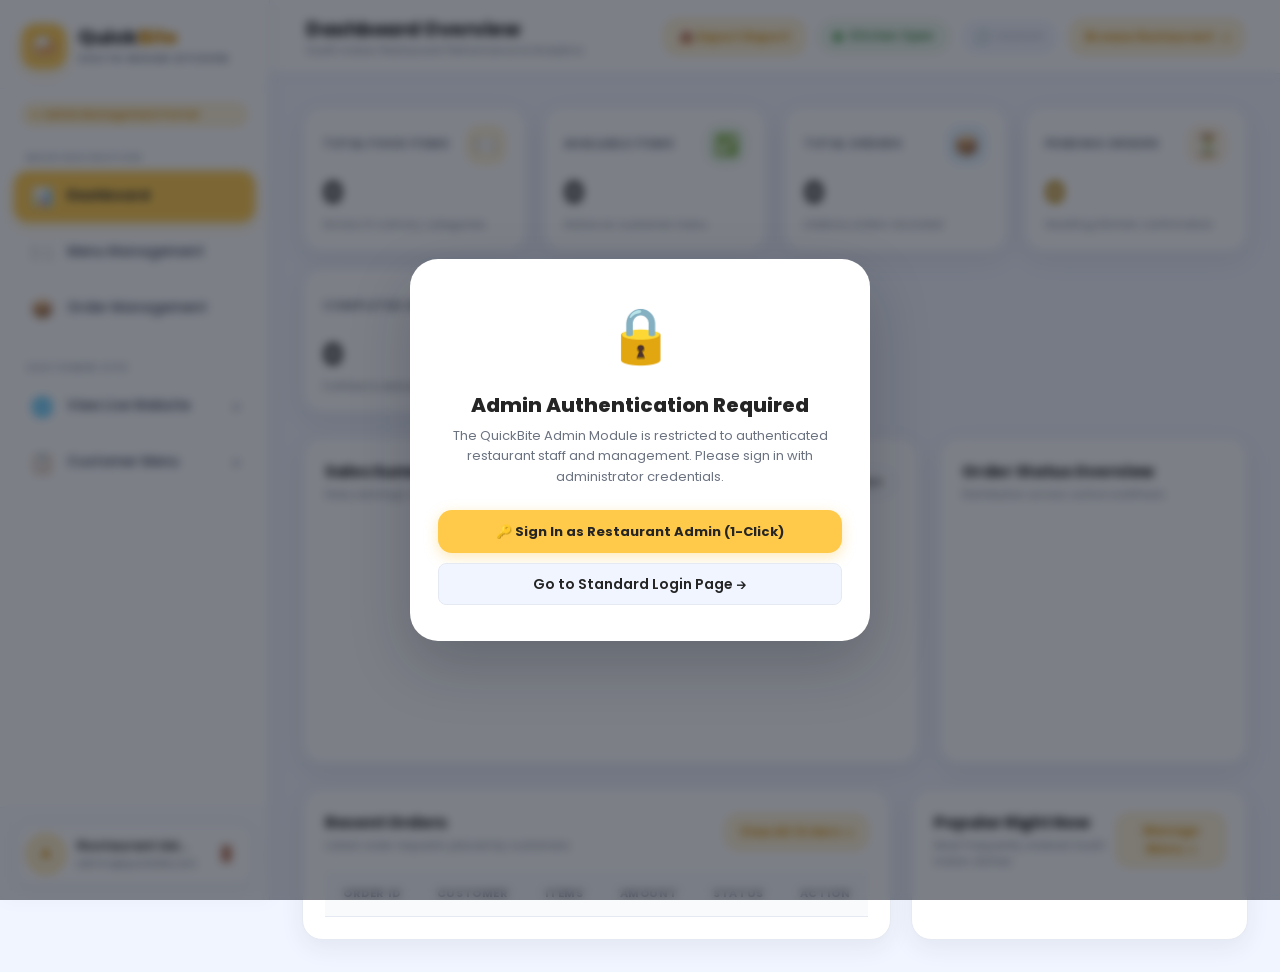
==== commit 0641ce21: "feat: add data export features (orders, menu, sales report to CSV and JSON)" ====
--- a/admin.html
+++ b/admin.html
@@ -118,6 +118,11 @@
         </div>
 
         <div class="topbar-right">
+          <!-- Quick Export Sales Report -->
+          <button type="button" class="btn-topbar-action" onclick="window.QuickBiteAdmin.exportSalesReportCSV()" title="Export restaurant sales analytics to CSV">
+            <span>📥 Export Report</span>
+          </button>
+
           <!-- Kitchen Status Pill -->
           <button type="button" id="kitchen-status-pill" class="kitchen-live-pill" onclick="window.QuickBiteAdmin.toggleKitchenStatus()" title="Click to toggle kitchen status">
             <span class="kitchen-dot"></span>
@@ -322,6 +327,12 @@
 
               <!-- Action Buttons -->
               <div class="toolbar-actions">
+                <button type="button" class="btn-topbar-action" onclick="window.QuickBiteAdmin.exportMenuCSV()" title="Export food menu as CSV spreadsheet">
+                  📥 Export CSV
+                </button>
+                <button type="button" class="btn-topbar-action" onclick="window.QuickBiteAdmin.exportMenuJSON()" title="Export food menu as JSON backup">
+                  📋 JSON
+                </button>
                 <button type="button" class="btn-primary-yellow" onclick="window.QuickBiteAdmin.openAddFoodModal()">
                   <span style="font-size: 16px;">＋</span>
                   <span>Add Food Item</span>
@@ -422,6 +433,13 @@
                 <option value="today">Today's Orders</option>
                 <option value="week">Past 7 Days</option>
               </select>
+
+              <button type="button" class="btn-topbar-action" onclick="window.QuickBiteAdmin.exportOrdersCSV()" title="Export orders to CSV spreadsheet">
+                📥 Export Orders (CSV)
+              </button>
+              <button type="button" class="btn-topbar-action" onclick="window.QuickBiteAdmin.exportOrdersJSON()" title="Export orders as JSON backup">
+                📋 JSON
+              </button>
             </div>
           </div>
 
@@ -723,3 +741,4 @@
   <script src="js/admin.js"></script>
 </body>
 </html>
+
--- a/css/admin.css
+++ b/css/admin.css
@@ -1826,3 +1826,4 @@
     max-height: 95vh;
   }
 }
+
